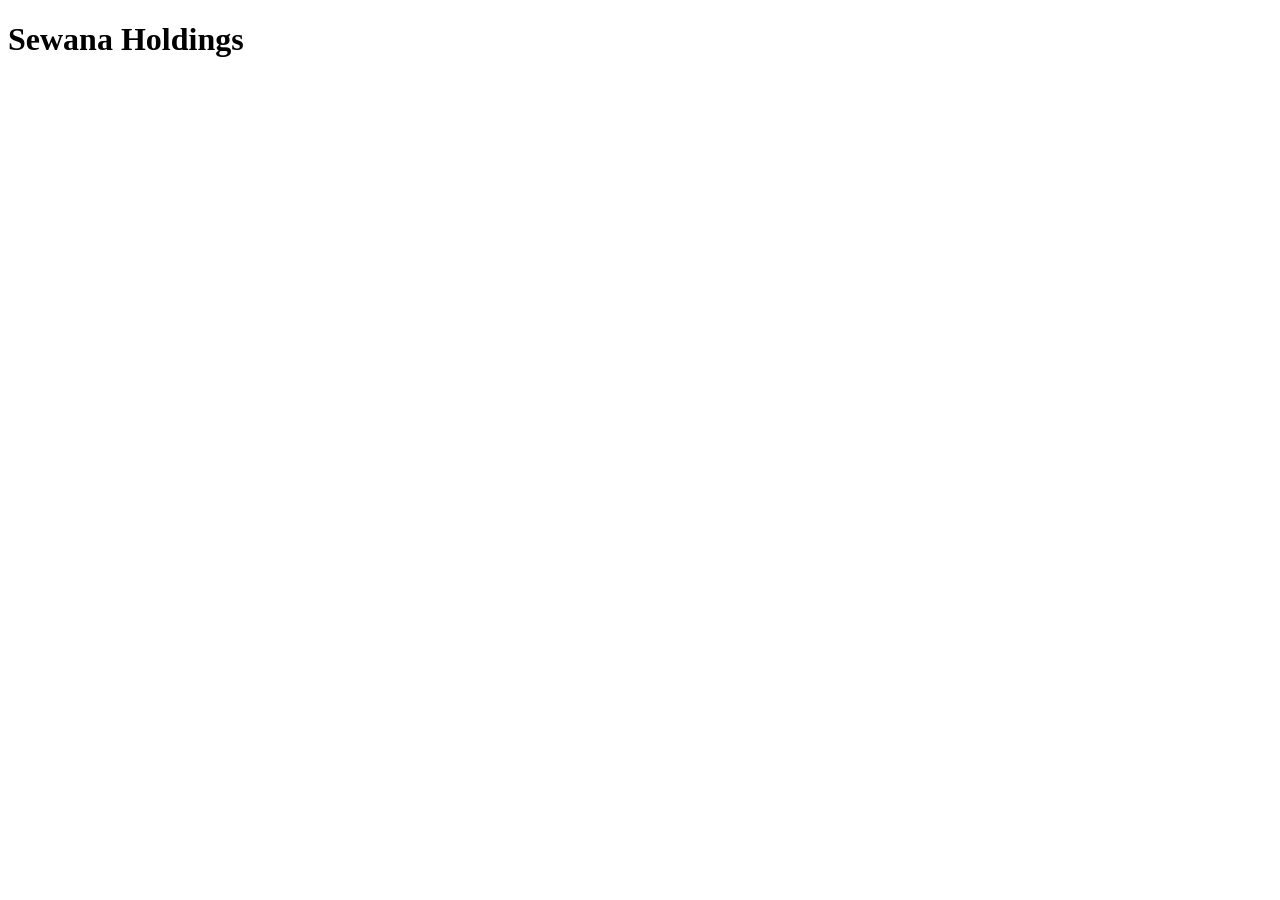
==== index.html @ 7c3b70b9 "Initial Commit" ====
<!DOCTYPE html>
<html lang="en">
<head>
    <meta charset="UTF-8">
    <meta name="viewport" content="width=device-width, initial-scale=1.0">
    <title>Sewana Holdings</title>
</head>
<body>
    <h1>Sewana Holdings</h1>
</body>
</html>
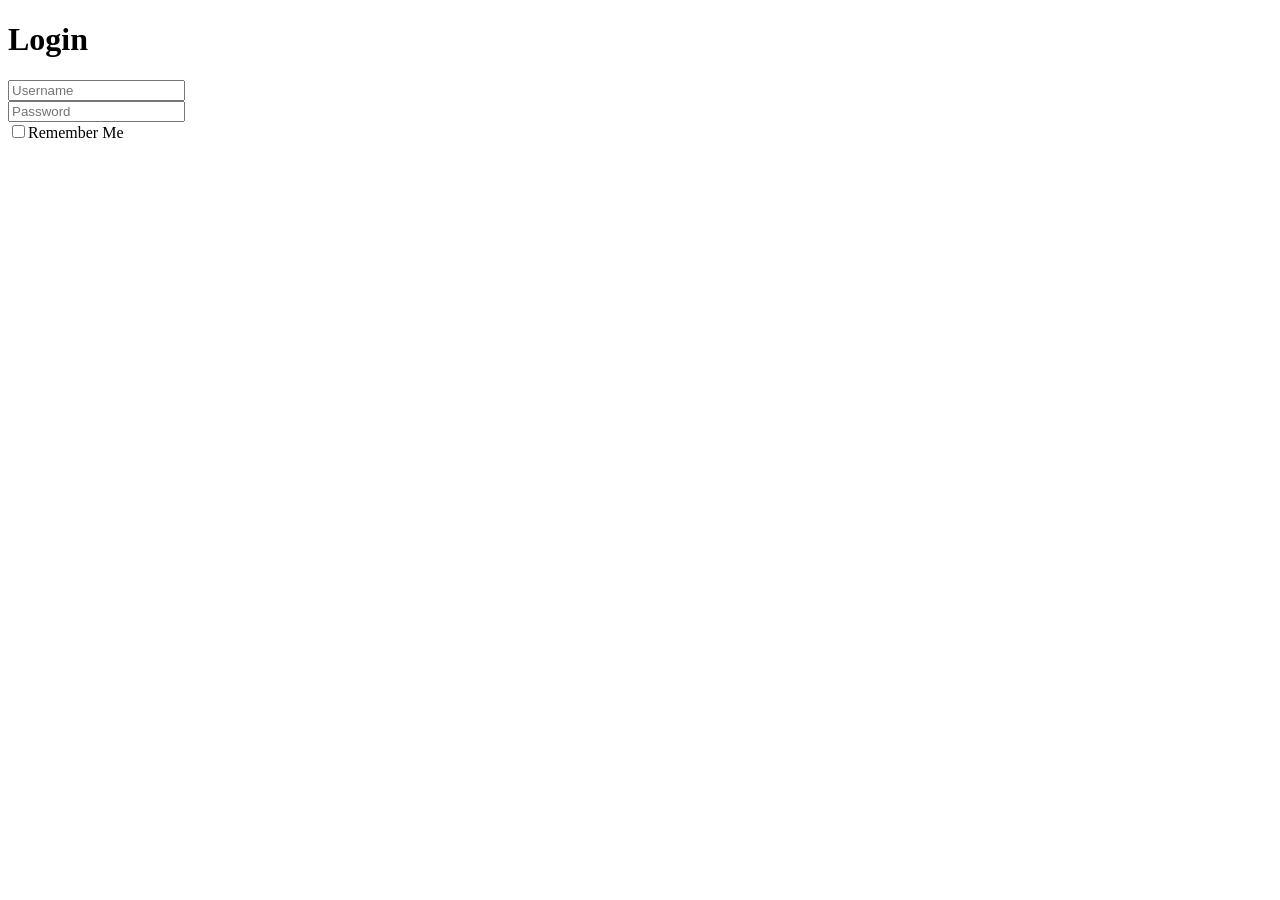
==== commit dbbdc8a0: "Create Login form" ====
--- a/index.html
+++ b/index.html
@@ -4,8 +4,24 @@
     <meta charset="UTF-8">
     <meta name="viewport" content="width=device-width, initial-scale=1.0">
     <title>Sewana Holdings</title>
+    <link rel="stylesheet" href="style.css">
 </head>
 <body>
-    <h1>Sewana Holdings</h1>
+    
+    <div class="wrapper">
+        <form action="">
+            <h1>Login</h1>
+            <div class="input-box">
+                <input type="text" placeholder="Username" required>
+            </div>
+            <div class="input-box">
+                <input type="password" placeholder="Password" required>
+            </div>
+            <div class="remember-forgot">
+                <label><input type="checkbox">Remember Me</label>
+            </div>
+        </form>
+    </div>
+
 </body>
 </html>
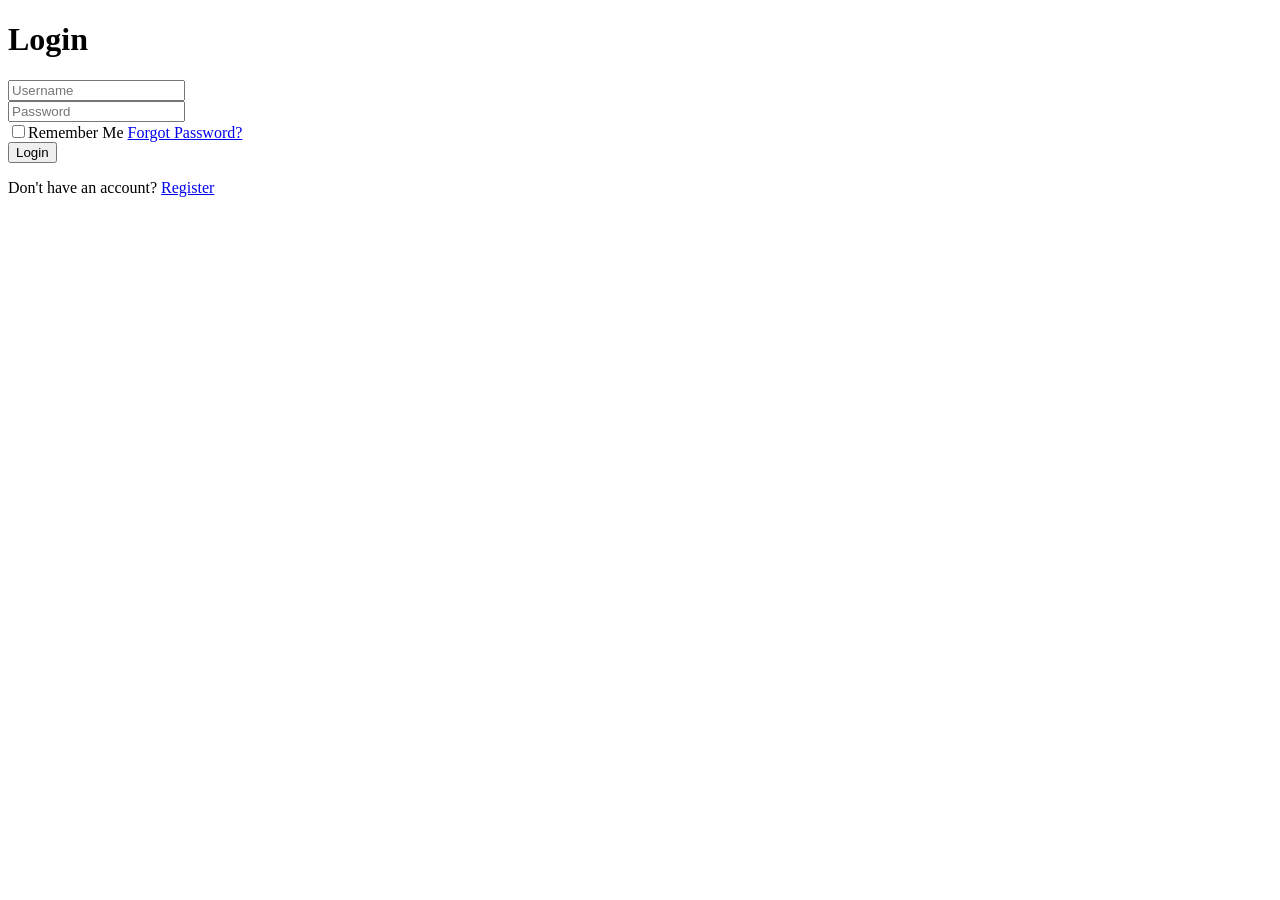
==== commit 44686ab1: "Complete html side" ====
--- a/index.html
+++ b/index.html
@@ -5,6 +5,7 @@
     <meta name="viewport" content="width=device-width, initial-scale=1.0">
     <title>Sewana Holdings</title>
     <link rel="stylesheet" href="style.css">
+    <link href='https://cdn.boxicons.com/fonts/basic/boxicons.min.css' rel='stylesheet'>
 </head>
 <body>
     
@@ -13,12 +14,19 @@
             <h1>Login</h1>
             <div class="input-box">
                 <input type="text" placeholder="Username" required>
+                <i class='bx  bx-user'  ></i> 
             </div>
             <div class="input-box">
                 <input type="password" placeholder="Password" required>
+                <i class='bx  bx-lock'  ></i>   
             </div>
             <div class="remember-forgot">
                 <label><input type="checkbox">Remember Me</label>
+                <a href="#">Forgot Password?</a>
+            </div>
+            <button type="submit" class="btn">Login</button>
+            <div class="register-link">
+                <p>Don't have an account? <a href="#">Register</a></p>
             </div>
         </form>
     </div>
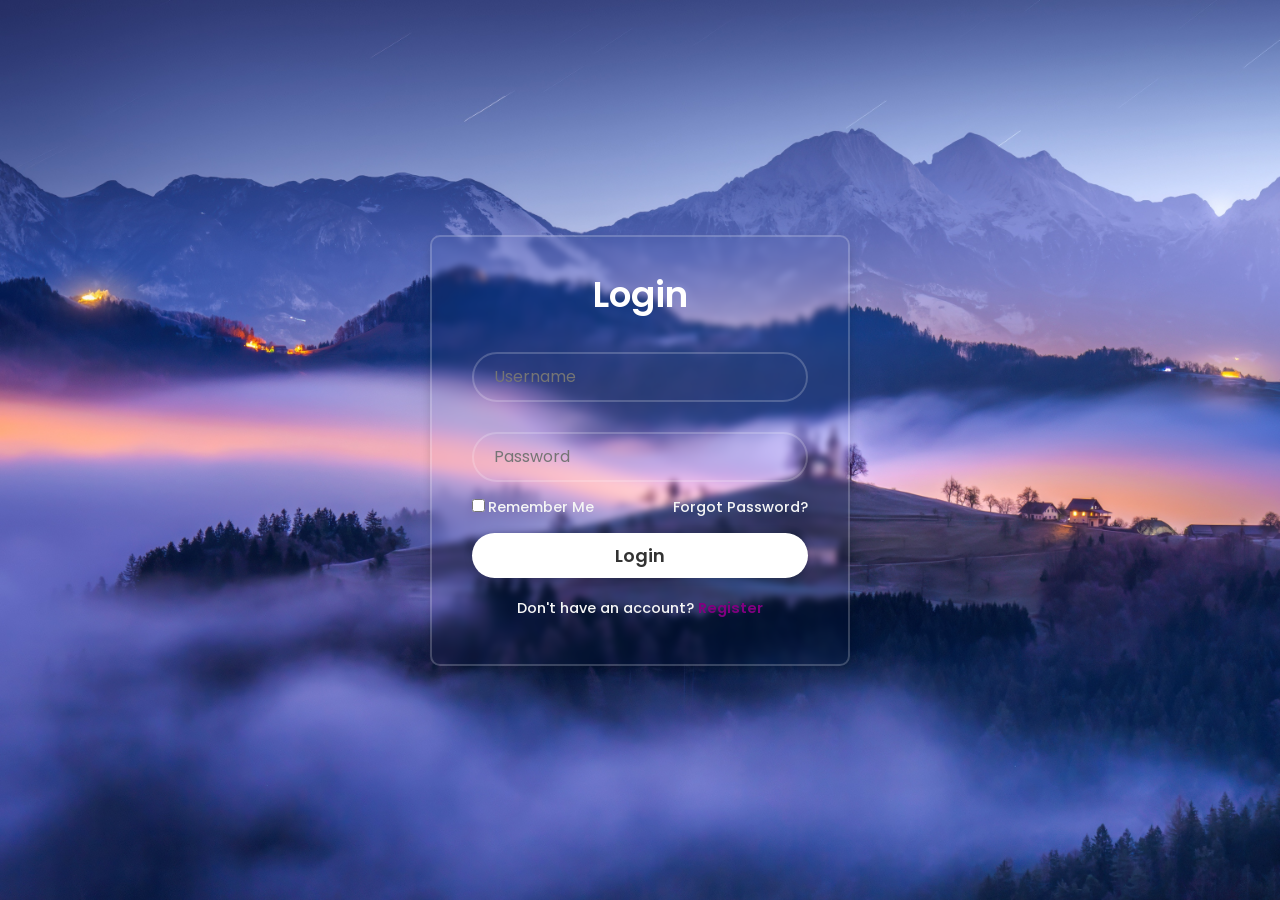
==== commit 5b76250c: "Create register page" ====
--- a/index.html
+++ b/index.html
@@ -3,7 +3,7 @@
 <head>
     <meta charset="UTF-8">
     <meta name="viewport" content="width=device-width, initial-scale=1.0">
-    <title>Sewana Holdings</title>
+    <title>Login Page</title>
     <link rel="stylesheet" href="style.css">
     <link href='https://cdn.boxicons.com/fonts/basic/boxicons.min.css' rel='stylesheet'>
 </head>
@@ -26,7 +26,7 @@
             </div>
             <button type="submit" class="btn">Login</button>
             <div class="register-link">
-                <p>Don't have an account? <a href="#">Register</a></p>
+                <p>Don't have an account? <a href="">Register</a></p>
             </div>
         </form>
     </div>
--- a/style.css
+++ b/style.css
@@ -0,0 +1,111 @@
+@import url('https://fonts.googleapis.com/css2?family=DM+Sans:ital,opsz,wght@0,9..40,100..1000;1,9..40,100..1000&family=Edu+SA+Hand:wght@400..700&family=Edu+VIC+WA+NT+Hand+Pre:wght@400..700&family=Josefin+Sans:ital,wght@0,100..700;1,100..700&family=Libertinus+Sans:ital,wght@0,400;0,700;1,400&family=Lora:ital,wght@0,400..700;1,400..700&family=Merienda:wght@300..900&family=Merriweather:ital,opsz,wght@0,18..144,300..900;1,18..144,300..900&family=Orbitron:wght@400..900&family=Oswald:wght@200..700&family=Outfit:wght@100..900&family=Poppins:ital,wght@0,100;0,200;0,300;0,400;0,500;0,600;0,700;0,800;0,900;1,100;1,200;1,300;1,400;1,500;1,600;1,700;1,800;1,900&family=Spicy+Rice&family=Ubuntu:ital,wght@0,300;0,400;0,500;0,700;1,300;1,400;1,500;1,700&display=swap');
+
+*{
+    margin: 0;
+    padding: 0;
+    box-sizing: border-box;
+    font-family: 'Poppins', sans-serif;
+}
+body{
+    display: flex;
+    justify-content: center;
+    align-items: center;
+    min-height: 100vh;
+    background: url(assest/images/slovenia-hilltop-3840x2160-23639.jpg);
+    background-size: cover;
+}
+.wrapper{
+    position: relative;
+    width: 420px;
+    border: 2px solid rgba(255,255,255,.2);
+    border-radius: 10px;
+    box-shadow: 0 5px 10px rgba(0,0,0,0.15);
+    padding: 30px 40px;
+    background: transparent;
+    backdrop-filter: blur(3px);
+}
+.wrapper h1{
+    text-align: center;
+    margin-bottom: 30px;
+    font-size: 36px;
+    font-weight: 600;
+    color: #fff;
+}
+.wrapper .input-box{
+    position: relative;
+    width: 100%;
+    height: 50px;
+    margin: 30px 0;
+} 
+ .input-box input{
+    height: 100%;
+    width: 100%;
+    border: none;
+    outline: none;
+    border: 2px solid rgba(255,255,255,.2);
+    border-radius: 40px;
+    background: transparent;
+    font-size: 16px;
+    color: #fff;
+    padding: 20px 45px 20px 20px;
+}
+.input-box::placeholder{
+    color: #fff;
+}
+.input-box i{
+   position: absolute;
+   right: 20px;
+   top: 50%;
+   transform: translateY(-50%);
+   font-size: 20px;
+}
+.wrapper .remember-forgot{
+    font-size: 14.5px;
+    color: whitesmoke;
+    font-weight: 500;
+    display: flex;
+    justify-content: space-between;
+    margin: -15px 0 15px;
+}
+.remember-forgot label input{
+    margin-right: 3px;
+    accent-color: #fff;
+}
+.remember-forgot a{
+    text-decoration: none;
+    color: whitesmoke;
+}
+.remember-forgot a:hover{
+    text-decoration: underline;
+}
+.wrapper .btn{
+    width: 100%;
+    height: 45px;
+    border: none;
+    outline: none;
+    background: #fff;
+    color: #333;
+    font-size: 18px;
+    font-weight: 600;
+    border-radius: 40px;
+    cursor: pointer;
+    box-shadow: 0 0 10px rgba(0,0,0,.1);
+}
+.wrapper .btn:hover{
+    background: darkgray;
+}
+.wrapper .register-link{
+    text-align: center;
+    font-size: 14.5px;
+    color: whitesmoke;
+    font-weight: 500;
+    margin: 20px 0 15px;
+} 
+.register-link a{
+    text-decoration: none;
+    color: purple;
+    font-weight: 600;
+}
+.register-link a:hover{
+    text-decoration: underline;
+} 
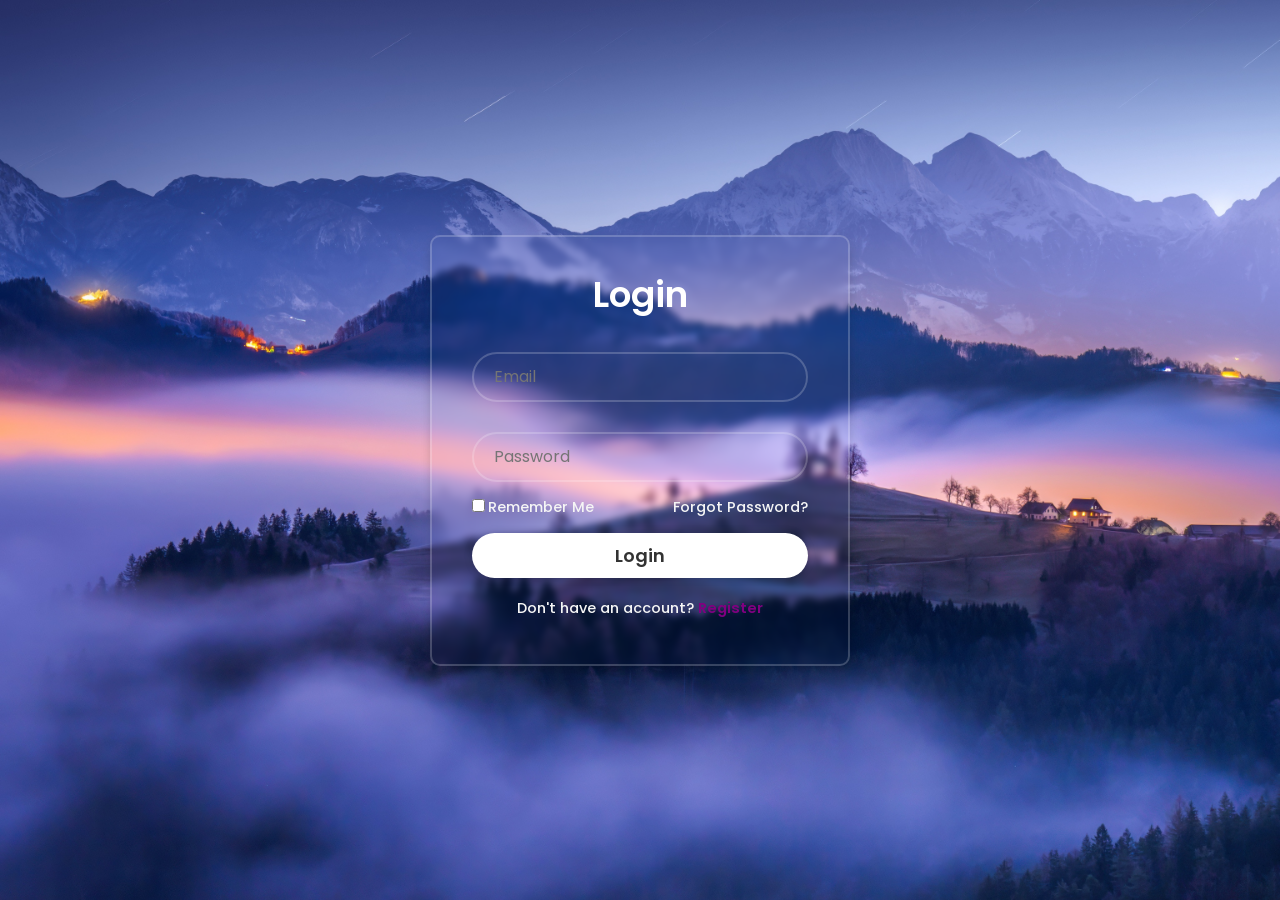
==== commit 0132c513: "Add javascript for check emails" ====
--- a/index.html
+++ b/index.html
@@ -10,26 +10,28 @@
 <body>
     
     <div class="wrapper">
-        <form action="">
-            <h1>Login</h1>
-            <div class="input-box">
-                <input type="text" placeholder="Username" required>
-                <i class='bx  bx-user'  ></i> 
-            </div>
-            <div class="input-box">
-                <input type="password" placeholder="Password" required>
-                <i class='bx  bx-lock'  ></i>   
-            </div>
-            <div class="remember-forgot">
-                <label><input type="checkbox">Remember Me</label>
-                <a href="#">Forgot Password?</a>
-            </div>
-            <button type="submit" class="btn">Login</button>
-            <div class="register-link">
-                <p>Don't have an account? <a href="">Register</a></p>
-            </div>
+        <form id="loginForm">
+          <h1>Login</h1>
+          <div class="input-box">
+            <input type="text" id="email" placeholder="Email" required>
+            <i class='bx bx-user'></i>
+          </div>
+          <div class="input-box">
+            <input type="password" id="password" placeholder="Password" required>
+            <i class='bx bx-lock'></i>
+          </div>
+          <div class="remember-forgot">
+            <label><input type="checkbox">Remember Me</label>
+            <a href="#">Forgot Password?</a>
+          </div>
+          <button type="submit" class="btn">Login</button>
+          <p id="message" style="text-align:center; margin-top:15px; font-weight:bold;"></p>
+          <div class="register-link">
+            <p>Don't have an account? <a href="#">Register</a></p>
+          </div>
         </form>
-    </div>
-
+      </div>
+      
+    <script src="home.js"></script>
 </body>
 </html>
